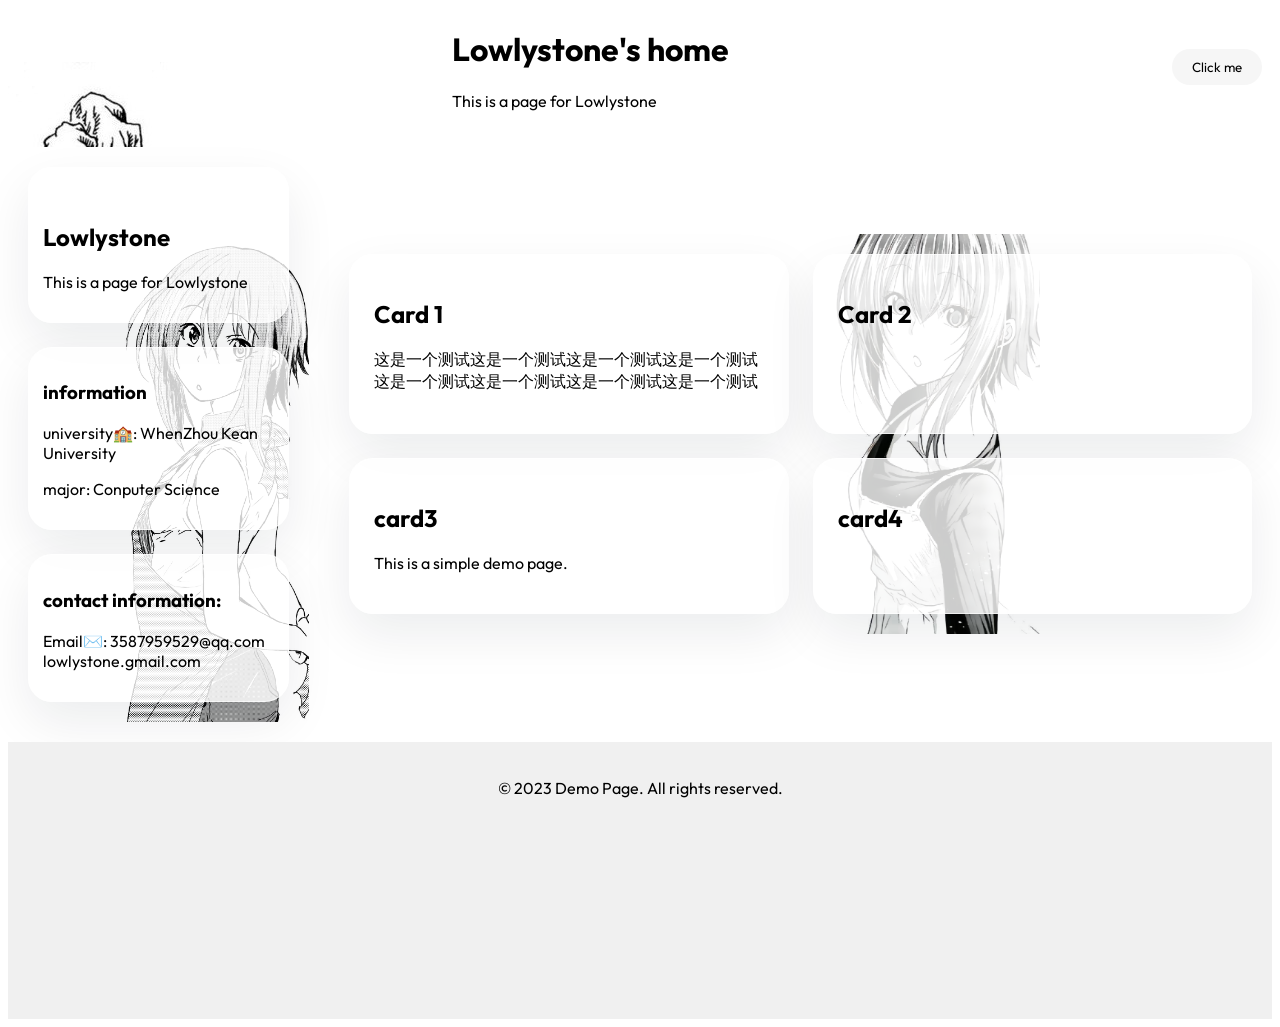
==== demo.html @ 7b5e306c "first upload" ====
<!DOCTYPE html>
<html lang="en">
<head>
    <meta charset="UTF-8">
    <meta name="viewport" content="width=device-width, initial-scale=1.0">
    <title>demo</title>
    <link rel="stylesheet" href="css/style.css">

</head>
<body>
    <div class="main-layout">

        <div class="header">
            <div class="logo">
                <img src="assets/logos/logo.jpg" alt="Logo">            
            </div>
            <div>
                <h1>Lowlystone's home</h1>
                <p>This is a page for Lowlystone</p>
            </div>
            <div class="button1">
                <button>Click me</button>
            </div>

        </div>

        <div class="name-card">
            <div class="name">
                <img>
                <h2>Lowlystone</h2>
                <p>This is a page for Lowlystone</p>
            </div>
            <div class="information">
                <h3>information</h3>
                <p>university🏫: WhenZhou Kean University</p>
                <p>major: Conputer Science</p>
            </div>
            <div class="contact">
                <h3>contact information:</h3>
                <p>Email✉️: 3587959529@qq.com
                             lowlystone.gmail.com
                </h3>

            </div>
        </div>

        <div class="main">
            <div class="card1">
                <h2>Card 1</h2>
                <p>这是一个测试这是一个测试这是一个测试这是一个测试这是一个测试这是一个测试这是一个测试这是一个测试</p>
            </div>
            <div class="card2">
                <h2>Card 2</h2>
            </div>
            <div class="card3">
                <h2>card3</h2>
                <p>This is a simple demo page.</p>
            </div>
            <div class = "card4">
                <h2>card4</h2>
            </div>
        </div>

        <div class="footer">
            <p>&copy; 2023 Demo Page. All rights reserved.</p>
        </div>
    </div>


</body>
</html>
---- css/style.css ----
@font-face{
    font-family: outfit;
    src: url("../assets/fonts/Outfit-VariableFont_wght.ttf") format("truetype-variations");
}
* {
    box-sizing: border-box;
    font-family: outfit;
}
.main-layout {
    display: grid;
    grid-template-columns: 1fr 1fr 1fr 1fr;
    grid-template-rows: auto 1fr 1fr 1fr;
    grid-gap: 20px;
}
.header {    
    display: flex;
    background-color: #ffffff;
    grid-column-start: 1;
    grid-column-end: 5;
    flex-direction: row;
    justify-content: space-between;
    align-items: center;
    gap: 0;
}
.logo {
    width: 10px;
    height: 10px;
    object-fit: cover;
}
.button1 button{
    margin: 10px;
    padding: 10px 20px;
    border: none;
    border-radius: 24px;
    background-color: #f6f6f6;
    cursor: pointer;
    transition: background-color 0.3s ease;
}
.button1 button:hover{
    background-color: #e0e0e0;
    transform: scale(1.05);
    box-shadow: 0 20px 50px rgba(15, 23, 42, 0.08);
}
.name-card {
    background-image: url("../assets/background/chisa3.jpg");
    background-size: cover;
    background-repeat: no-repeat;
    display: flex;
    min-height: min-content;
    max-width: max-content;
    background-color: #ffb4b4;
    padding: 20px;
    grid-column-start: 1;
    grid-column-end: 2;
    grid-row-start: 2;
    grid-row-end: 4;
    flex-direction: column;
    gap: 24px;
}
.name-card > div {
    min-height: auto;
    padding: 14px;
    border-radius: 24px;
    background-color: rgba(255, 255, 255, 0.8);
    border: 1px solid rgba(255, 255, 255, 0.65);    
    box-shadow: 0 20px 50px rgba(15, 23, 42, 0.08);
    text-align: left;
    transition: background-color 0.5s ease, transform 0.3s ease, box-shadow 0.5s ease;
}
.name-card > div:hover {
    background-color: rgba(243, 243, 243, 0.9);
    transform: scale(1.05) translateY(-3px);
    box-shadow: 0 20px 50px rgba(15, 23, 42, 0.08);
}

.main {
    display: flex;
    flex-wrap: wrap;
    margin: auto;
    padding: 20px;
    background-image: url("../assets/background/chisa2.jpg");
    background-repeat: no-repeat;
    background-size: contain;
    grid-column-start: 2;
    grid-column-end: 5;
    grid-row-start: 2;
    grid-row-end: 4;
    flex-direction: row;
    justify-content:space-between;
    row-gap: 24px;
    column-gap: 24px;
}
.main > div {
    flex: 1 1 300px;
    padding: 24px 24px 24px 24px;
    border-radius: 24px;
    background: rgba(255, 255, 255, 0.8);
    border: 1px solid rgba(255, 255, 255, 0.65);
    box-shadow: 0 20px 50px rgba(15, 23, 42, 0.08);
    transition: background-color 0.5s ease, transform 0.5s ease, box-shadow 0.5s ease;
}
.main > div:hover {
    background: rgba(243, 243, 243, 0.9);
    transform: scale(1.05) translateY(-3px);
    box-shadow: 0 20px 50px rgba(15,23, 42, 0.08);
}

.footer  {
    grid-column-start: 1;
    grid-column-end: 5;
    grid-row-start: 4;
    grid-row-end: 5;
    background-color: #f0f0f0;
    padding: 20px;
    text-align: center;
}
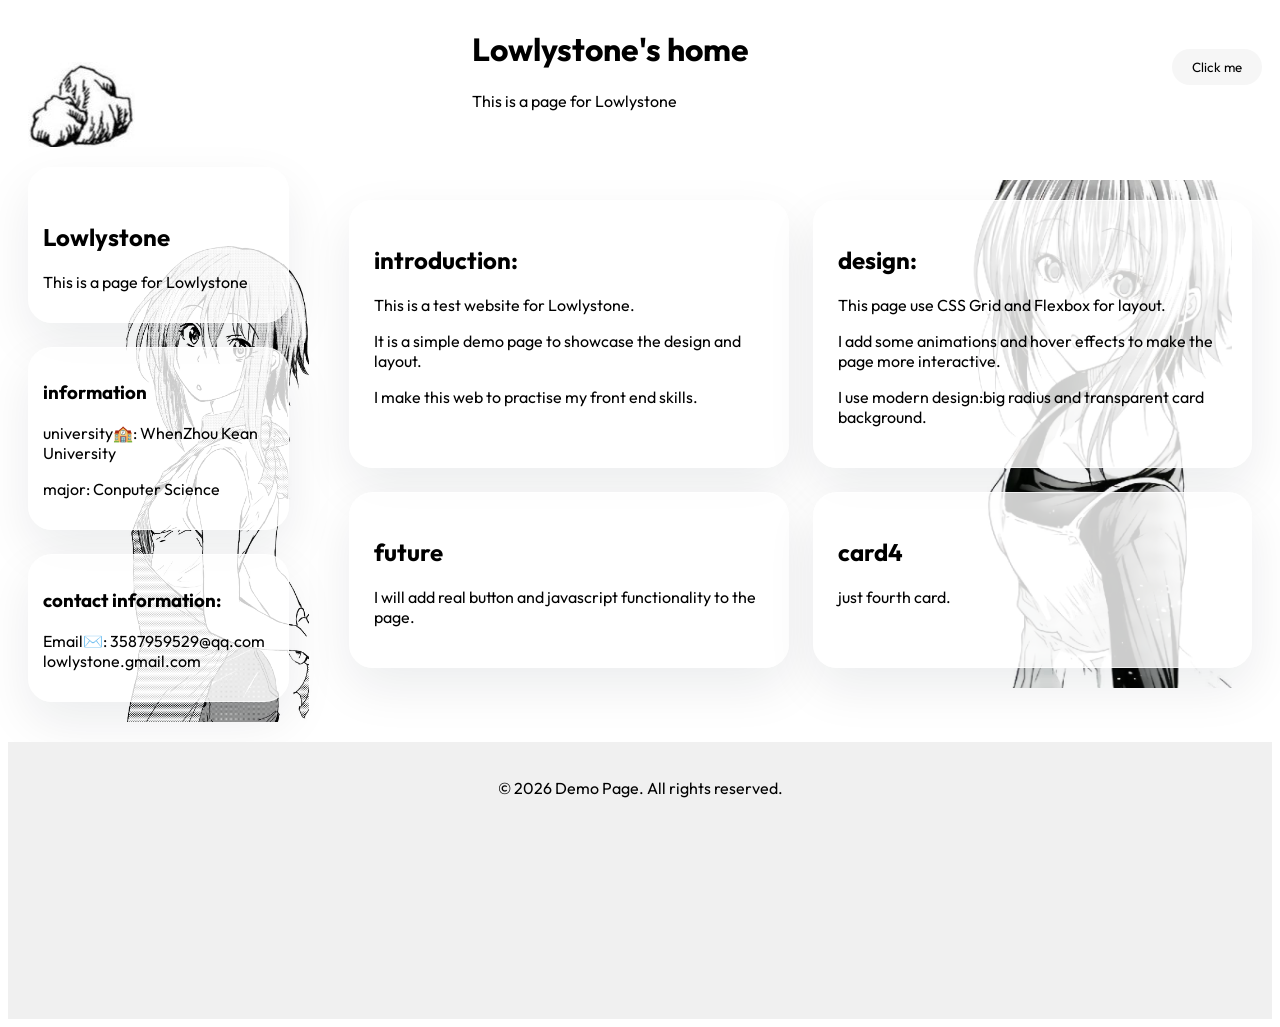
==== commit d1f86139: "first upload" ====
--- a/demo.html
+++ b/demo.html
@@ -12,7 +12,7 @@
 
         <div class="header">
             <div class="logo">
-                <img src="assets/logos/logo.jpg" alt="Logo">            
+                <img src="assets/logos/logo2.jpg" alt="Logo">            
             </div>
             <div>
                 <h1>Lowlystone's home</h1>
@@ -46,23 +46,29 @@
 
         <div class="main">
             <div class="card1">
-                <h2>Card 1</h2>
-                <p>这是一个测试这是一个测试这是一个测试这是一个测试这是一个测试这是一个测试这是一个测试这是一个测试</p>
+                <h2>introduction:</h2>
+                <p>This is a test website for Lowlystone.</p>
+                <p>It is a simple demo page to showcase the design and layout.</p>
+                <p>I make this web to practise my front end skills.</p>
             </div>
             <div class="card2">
-                <h2>Card 2</h2>
+                <h2>design: </h2>
+                <p>This page use CSS Grid and Flexbox for layout.</p>
+                <p>I add some animations and hover effects to make the page more interactive.</p>
+                <p>I use modern design:big radius and transparent card background.</p>
             </div>
             <div class="card3">
-                <h2>card3</h2>
-                <p>This is a simple demo page.</p>
+                <h2>future</h2>
+                <p>I will add real button and javascript functionality to the page.</p>
             </div>
             <div class = "card4">
                 <h2>card4</h2>
+                <p>just fourth card.</p>
             </div>
         </div>
 
         <div class="footer">
-            <p>&copy; 2023 Demo Page. All rights reserved.</p>
+            <p>&copy; 2026 Demo Page. All rights reserved.</p>
         </div>
     </div>
 
--- a/css/style.css
+++ b/css/style.css
@@ -26,6 +26,7 @@
     width: 10px;
     height: 10px;
     object-fit: cover;
+    margin: 20px;
 }
 .button1 button{
     margin: 10px;
